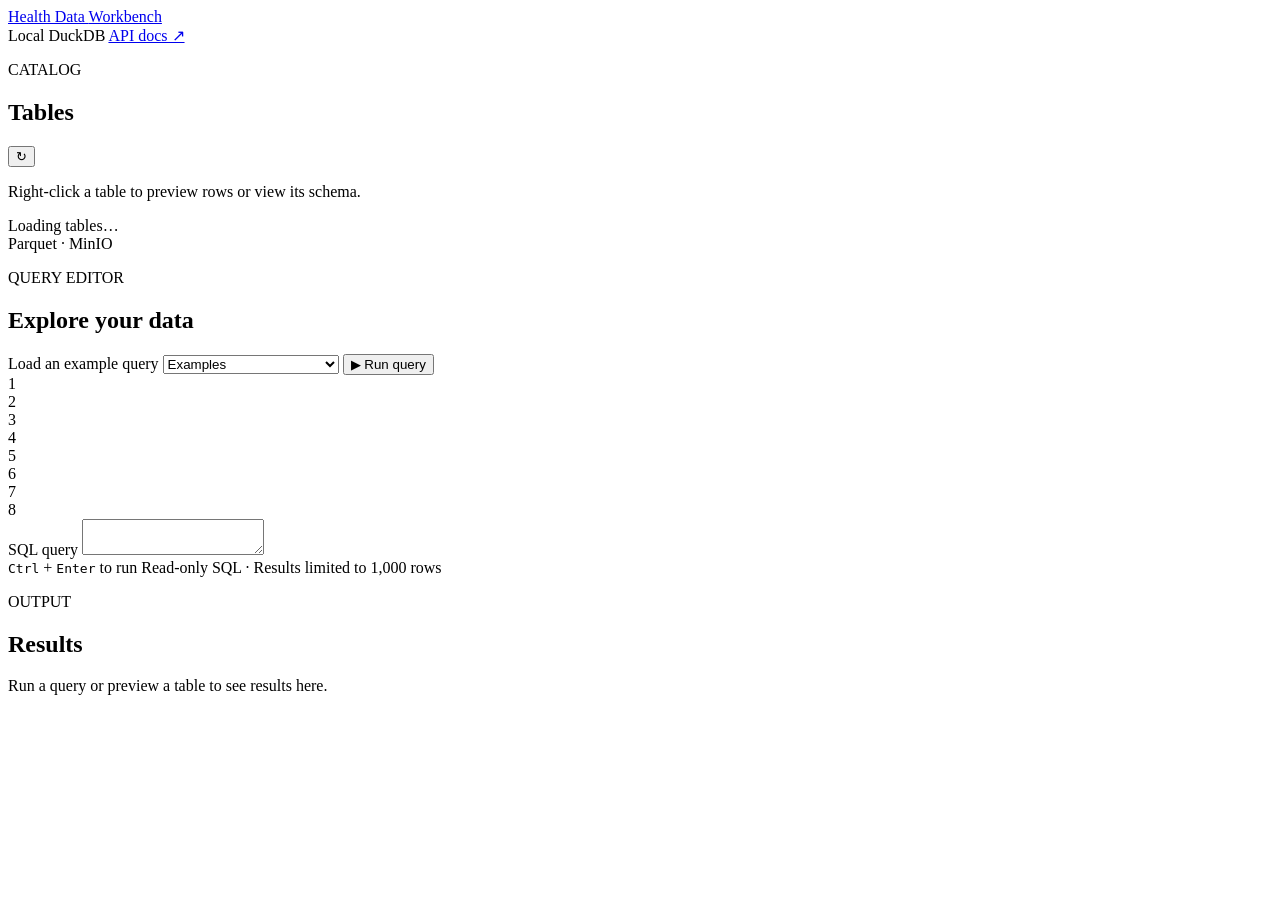
==== app/static/index.html @ 4e1ee662 "Add sql workbench" ====
<!doctype html>
<html lang="en">
  <head>
    <meta charset="utf-8">
    <meta name="viewport" content="width=device-width, initial-scale=1">
    <title>Health Data Query Workbench</title>
    <link rel="stylesheet" href="/static/workbench.css">
  </head>
  <body>
    <header class="topbar">
      <a class="brand" href="/">Health Data <span>Workbench</span></a>
      <div class="topbar-right">
        <span class="connection"><i></i> Local DuckDB</span>
        <a href="/docs" target="_blank" rel="noreferrer">API docs ↗</a>
      </div>
    </header>

    <main class="workspace">
      <aside class="sidebar">
        <div class="sidebar-heading">
          <div>
            <p class="eyebrow">CATALOG</p>
            <h1>Tables</h1>
          </div>
          <button id="refresh-catalog" class="icon-button" title="Refresh tables" aria-label="Refresh tables">↻</button>
        </div>
        <p class="sidebar-hint">Right-click a table to preview rows or view its schema.</p>
        <div id="table-list" class="table-list" aria-live="polite">
          <div class="placeholder">Loading tables…</div>
        </div>
        <div class="sidebar-footer">
          <span class="storage-dot"></span>
          <span>Parquet · MinIO</span>
        </div>
      </aside>

      <section class="main-panel">
        <section class="editor-section">
          <div class="section-heading">
            <div>
              <p class="eyebrow">QUERY EDITOR</p>
              <h2>Explore your data</h2>
            </div>
            <div class="editor-actions">
              <label class="sr-only" for="example-query">Load an example query</label>
              <select id="example-query">
                <option value="">Examples</option>
                <option value="heart-rate">Average heart rate by day</option>
                <option value="steps">Daily steps and workouts</option>
                <option value="weight">Weight measurements</option>
              </select>
              <button id="run-query" class="run-button"><span>▶</span> Run query</button>
            </div>
          </div>
          <div class="editor-shell">
            <div class="line-numbers" aria-hidden="true">1<br>2<br>3<br>4<br>5<br>6<br>7<br>8</div>
            <label class="sr-only" for="sql-editor">SQL query</label>
            <textarea id="sql-editor" spellcheck="false" autocapitalize="off" autocomplete="off" aria-label="SQL query editor"></textarea>
          </div>
          <div class="editor-footnote"><kbd>Ctrl</kbd> + <kbd>Enter</kbd> to run <span>Read-only SQL · Results limited to 1,000 rows</span></div>
        </section>

        <section class="results-section">
          <div class="results-heading">
            <div>
              <p class="eyebrow">OUTPUT</p>
              <h2 id="result-title">Results</h2>
            </div>
            <div id="result-meta" class="result-meta"></div>
          </div>
          <div id="result-message" class="result-message">Run a query or preview a table to see results here.</div>
          <div id="results-container" class="results-container" hidden></div>
        </section>
      </section>
    </main>

    <div id="context-menu" class="context-menu" role="menu" hidden>
      <button role="menuitem" data-action="preview">Preview rows</button>
      <button role="menuitem" data-action="schema">Show schema</button>
      <button role="menuitem" data-action="query">Select in editor</button>
    </div>

    <script src="/static/workbench.js" defer></script>
  </body>
</html>
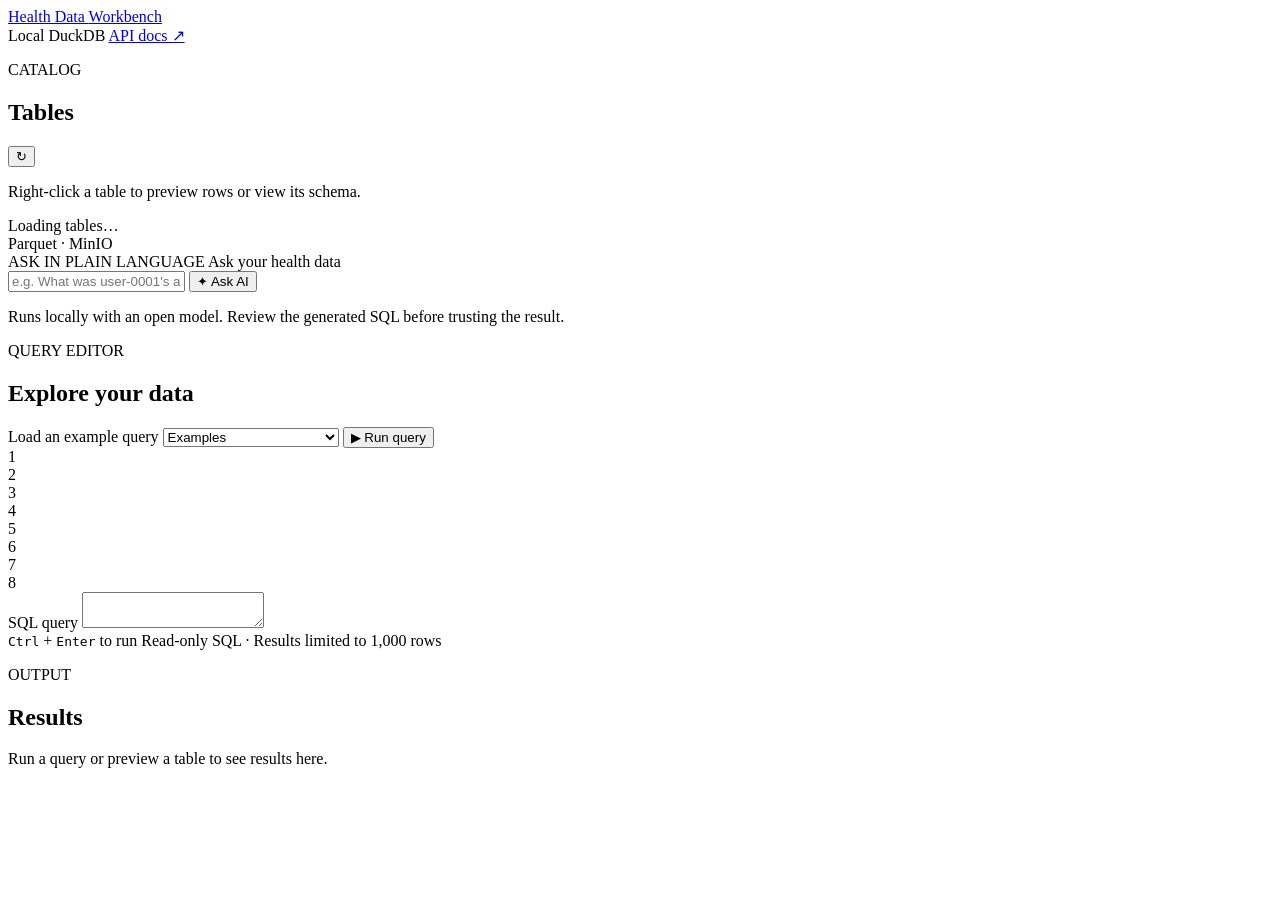
==== commit 0ae1b591: "Add ollama LLM" ====
--- a/app/static/index.html
+++ b/app/static/index.html
@@ -36,6 +36,17 @@
 
       <section class="main-panel">
         <section class="editor-section">
+          <div class="nl-query-box">
+            <label for="question-input">
+              <span class="eyebrow">ASK IN PLAIN LANGUAGE</span>
+              <span class="nl-label">Ask your health data</span>
+            </label>
+            <div class="nl-query-row">
+              <input id="question-input" type="text" maxlength="1000" placeholder="e.g. What was user-0001's average resting heart rate last week?" autocomplete="off">
+              <button id="ask-query" class="ask-button"><span>✦</span> Ask AI</button>
+            </div>
+            <p class="nl-hint">Runs locally with an open model. Review the generated SQL before trusting the result.</p>
+          </div>
           <div class="section-heading">
             <div>
               <p class="eyebrow">QUERY EDITOR</p>
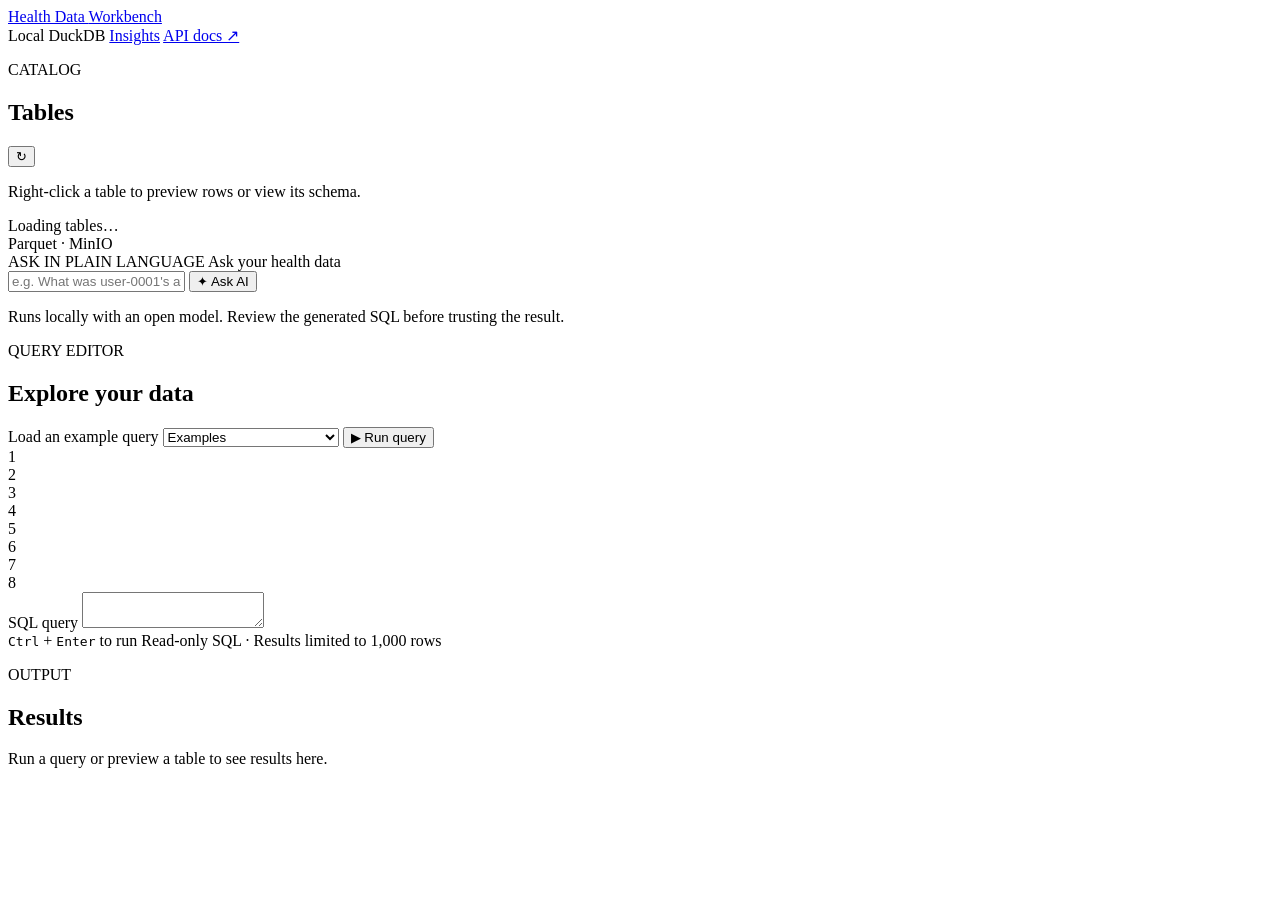
==== commit bc6074ac: "Add insight analysis feature" ====
--- a/app/static/index.html
+++ b/app/static/index.html
@@ -11,6 +11,7 @@
       <a class="brand" href="/">Health Data <span>Workbench</span></a>
       <div class="topbar-right">
         <span class="connection"><i></i> Local DuckDB</span>
+        <a href="/insights">Insights</a>
         <a href="/docs" target="_blank" rel="noreferrer">API docs ↗</a>
       </div>
     </header>
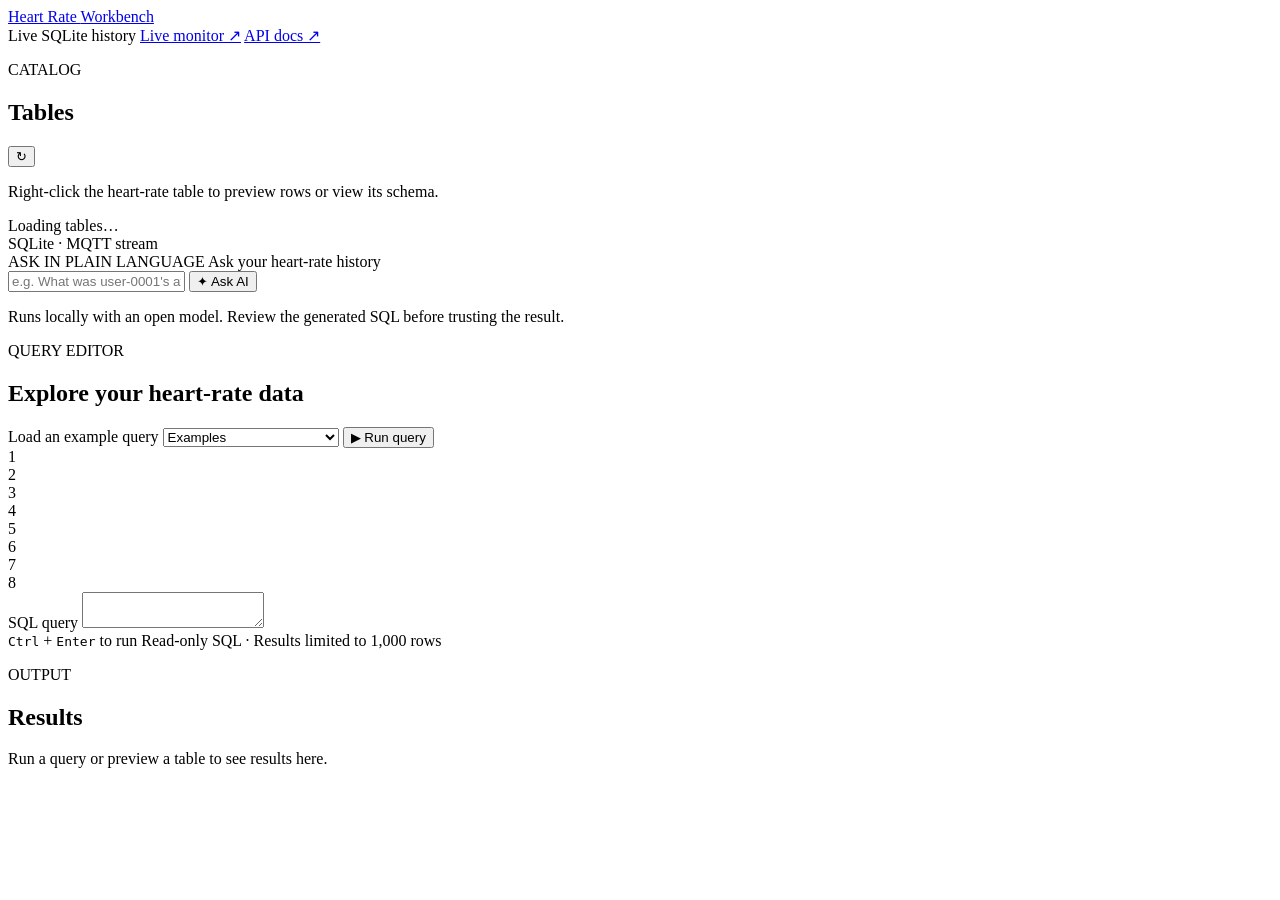
==== commit b67d9bcc: "Add heart rate monitor" ====
--- a/app/static/index.html
+++ b/app/static/index.html
@@ -3,15 +3,15 @@
   <head>
     <meta charset="utf-8">
     <meta name="viewport" content="width=device-width, initial-scale=1">
-    <title>Health Data Query Workbench</title>
+    <title>Heart Rate Query Workbench</title>
     <link rel="stylesheet" href="/static/workbench.css">
   </head>
   <body>
     <header class="topbar">
-      <a class="brand" href="/">Health Data <span>Workbench</span></a>
+      <a class="brand" href="/">Heart Rate <span>Workbench</span></a>
       <div class="topbar-right">
-        <span class="connection"><i></i> Local DuckDB</span>
-        <a href="/insights">Insights</a>
+        <span class="connection"><i></i> Live SQLite history</span>
+        <a href="/monitor">Live monitor ↗</a>
         <a href="/docs" target="_blank" rel="noreferrer">API docs ↗</a>
       </div>
     </header>
@@ -25,13 +25,13 @@
           </div>
           <button id="refresh-catalog" class="icon-button" title="Refresh tables" aria-label="Refresh tables">↻</button>
         </div>
-        <p class="sidebar-hint">Right-click a table to preview rows or view its schema.</p>
+        <p class="sidebar-hint">Right-click the heart-rate table to preview rows or view its schema.</p>
         <div id="table-list" class="table-list" aria-live="polite">
           <div class="placeholder">Loading tables…</div>
         </div>
         <div class="sidebar-footer">
           <span class="storage-dot"></span>
-          <span>Parquet · MinIO</span>
+          <span>SQLite · MQTT stream</span>
         </div>
       </aside>
 
@@ -40,10 +40,10 @@
           <div class="nl-query-box">
             <label for="question-input">
               <span class="eyebrow">ASK IN PLAIN LANGUAGE</span>
-              <span class="nl-label">Ask your health data</span>
+              <span class="nl-label">Ask your heart-rate history</span>
             </label>
             <div class="nl-query-row">
-              <input id="question-input" type="text" maxlength="1000" placeholder="e.g. What was user-0001's average resting heart rate last week?" autocomplete="off">
+              <input id="question-input" type="text" maxlength="1000" placeholder="e.g. What was user-0001's average resting heart rate yesterday?" autocomplete="off">
               <button id="ask-query" class="ask-button"><span>✦</span> Ask AI</button>
             </div>
             <p class="nl-hint">Runs locally with an open model. Review the generated SQL before trusting the result.</p>
@@ -51,15 +51,13 @@
           <div class="section-heading">
             <div>
               <p class="eyebrow">QUERY EDITOR</p>
-              <h2>Explore your data</h2>
+              <h2>Explore your heart-rate data</h2>
             </div>
             <div class="editor-actions">
               <label class="sr-only" for="example-query">Load an example query</label>
               <select id="example-query">
                 <option value="">Examples</option>
                 <option value="heart-rate">Average heart rate by day</option>
-                <option value="steps">Daily steps and workouts</option>
-                <option value="weight">Weight measurements</option>
               </select>
               <button id="run-query" class="run-button"><span>▶</span> Run query</button>
             </div>
